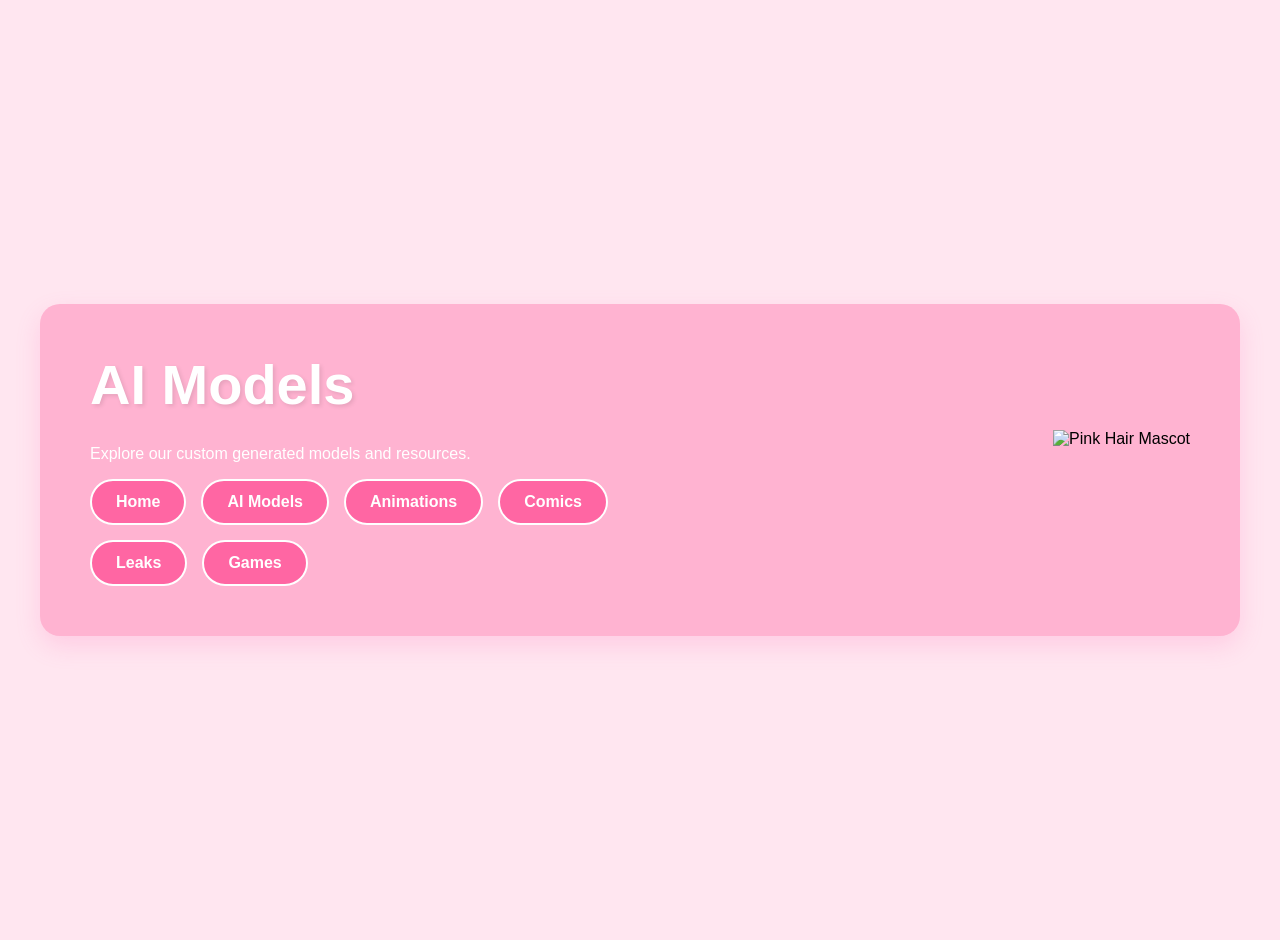
==== ai-models.html @ 6994f5f7 "Add files via upload" ====
<!DOCTYPE html>
<html lang="en">
<head>
    <meta charset="UTF-8">
    <title>AI Models - Triple-vé Studio</title>
    <link rel="stylesheet" href="style.css">
</head>
<body>
    <div class="main-container">
        <div class="banner-box">
            <div class="text-content">
                
                <h1><strong>AI Models</strong></h1>
                <p>Explore our custom generated models and resources.</p>
                
                <nav class="menu-buttons">
                    <a href="index.html" class="btn">Home</a>
                    <a href="ai-models.html" class="btn">AI Models</a>
                    <a href="animations.html" class="btn">Animations</a>
                    <a href="comics.html" class="btn">Comics</a>
                    <a href="leaks.html" class="btn">Leaks</a>
                    <a href="games.html" class="btn">Games</a>
                </nav>
            </div>
            
            <div class="character-img">
                <img src="sua_personagem_rosa.png" alt="Pink Hair Mascot">
            </div>
        </div>
    </div>
</body>
</html>
---- style.css ----
/* Configuração do fundo geral do site */
body, html {
    margin: 0;
    padding: 0;
    height: 100%;
    font-family: 'Segoe UI', Tahoma, Geneva, Verdana, sans-serif;
    background-color: #ffe6f0; /* Rosa Claro do fundo do site */
}

/* Centraliza o box na tela */
.main-container {
    display: flex;
    justify-content: center;
    align-items: center;
    height: 100vh;
    padding: 20px;
}

/* O Box principal (onde tudo acontece) */
.banner-box {
    background-color: #ffb3d1; /* Rosa um pouco mais escuro para destacar do fundo */
    border-radius: 20px;
    display: flex;
    flex-direction: row;
    align-items: center;
    justify-content: space-between;
    max-width: 1100px;
    width: 100%;
    padding: 50px;
    box-shadow: 0 10px 25px rgba(255, 105, 180, 0.2); /* Sombreado rosa */
}

/* Área do Texto e Botões */
.text-content {
    flex: 1;
    color: white;
}

/* Estilo do Título Principal */
.text-content h1 {
    font-size: 3.5rem;
    margin: 0 0 30px 0;
    font-weight: normal;
    line-height: 1.1;
    text-shadow: 2px 2px 4px rgba(0,0,0,0.1);
}

.text-content h1 strong {
    font-weight: 900;
}

/* Lista de Botões (As 6 Abas) */
.menu-buttons {
    display: flex;
    flex-wrap: wrap; /* Se não couber na mesma linha, ele joga pra baixo */
    gap: 15px; /* Espaço entre os botões */
}

/* Estilo de cada botão (aba) */
.btn {
    background-color: #ff66a3; /* Rosa vibrante dos botões */
    color: white;
    text-decoration: none;
    padding: 12px 24px;
    border-radius: 30px; /* Bordas bem redondas estilo cartoon */
    font-weight: bold;
    border: 2px solid white; /* Bordinha branca do botão */
    transition: background-color 0.3s, transform 0.2s;
}

/* Efeito ao passar o mouse no botão */
.btn:hover {
    background-color: #ff3385; /* Rosa mais forte no hover */
    transform: scale(1.05); /* Botão cresce um pouquinho */
}

/* Imagem da Mascote */
.character-img {
    flex: 1;
    display: flex;
    justify-content: flex-end;
}

.character-img img {
    max-width: 400px;
    height: auto;
    /* Faz a imagem "pular" um pouquinho pra fora do box, estilo jogos */
    margin-top: -40px; 
    margin-bottom: -40px;
}
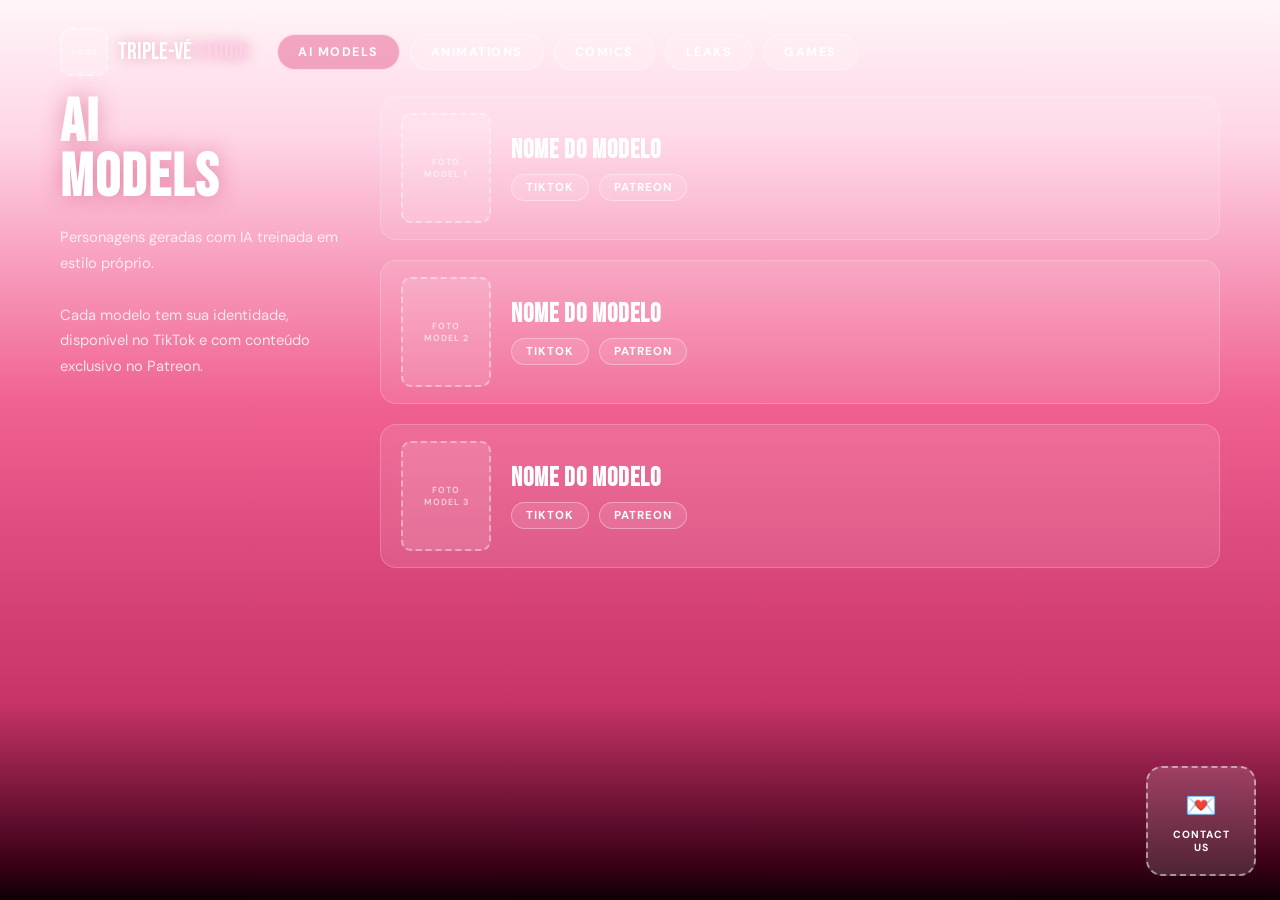
==== commit e9c8b855: "Add files via upload" ====
--- a/ai-models.html
+++ b/ai-models.html
@@ -1,32 +1,90 @@
-<!DOCTYPE html>
-<html lang="en">
-<head>
-    <meta charset="UTF-8">
-    <title>AI Models - Triple-vé Studio</title>
-    <link rel="stylesheet" href="style.css">
-</head>
-<body>
-    <div class="main-container">
-        <div class="banner-box">
-            <div class="text-content">
-                
-                <h1><strong>AI Models</strong></h1>
-                <p>Explore our custom generated models and resources.</p>
-                
-                <nav class="menu-buttons">
-                    <a href="index.html" class="btn">Home</a>
-                    <a href="ai-models.html" class="btn">AI Models</a>
-                    <a href="animations.html" class="btn">Animations</a>
-                    <a href="comics.html" class="btn">Comics</a>
-                    <a href="leaks.html" class="btn">Leaks</a>
-                    <a href="games.html" class="btn">Games</a>
-                </nav>
-            </div>
-            
-            <div class="character-img">
-                <img src="sua_personagem_rosa.png" alt="Pink Hair Mascot">
-            </div>
-        </div>
-    </div>
-</body>
-</html>+<!DOCTYPE html>
+<html lang="en">
+<head>
+    <meta charset="UTF-8">
+    <meta name="viewport" content="width=device-width, initial-scale=1.0">
+    <title>AI Models — Triple-vé Studio</title>
+    <link rel="stylesheet" href="style.css">
+</head>
+<body>
+
+<div class="page-wrapper">
+
+    <!-- Topbar -->
+    <header class="topbar">
+        <a href="index.html" class="topbar-logo">
+            <div class="topbar-logo-placeholder">LOGO</div>
+            <div class="topbar-title">Triple-vé <span>Studio</span></div>
+        </a>
+        <nav class="topbar-nav">
+            <a href="ai-models.html" class="btn active">AI Models</a>
+            <a href="animations.html" class="btn">Animations</a>
+            <a href="comics.html" class="btn">Comics</a>
+            <a href="leaks.html" class="btn">Leaks</a>
+            <a href="games.html" class="btn">Games</a>
+        </nav>
+    </header>
+
+    <!-- Corpo -->
+    <div class="page-body">
+
+        <!-- PNG decorativo canto esquerdo -->
+        <!-- <img src="deco_left_aimodels.png" class="page-deco-left" alt=""> -->
+
+        <!-- Esquerda: título + descrição -->
+        <div class="page-left">
+            <h1 class="page-section-title">AI<br>MODELS</h1>
+            <p class="page-desc">
+                Personagens geradas com IA treinada em estilo próprio.<br><br>
+                Cada modelo tem sua identidade, disponível no TikTok e com conteúdo exclusivo no Patreon.
+            </p>
+        </div>
+
+        <!-- Direita: cards dos modelos -->
+        <div class="page-right">
+            <div class="models-grid">
+
+                <div class="model-card">
+                    <div class="model-thumb">FOTO<br>MODEL 1</div>
+                    <div class="model-info">
+                        <h3>Nome do Modelo</h3>
+                        <div class="model-links">
+                            <a href="#" class="model-link">TikTok</a>
+                            <a href="#" class="model-link">Patreon</a>
+                        </div>
+                    </div>
+                </div>
+
+                <div class="model-card">
+                    <div class="model-thumb">FOTO<br>MODEL 2</div>
+                    <div class="model-info">
+                        <h3>Nome do Modelo</h3>
+                        <div class="model-links">
+                            <a href="#" class="model-link">TikTok</a>
+                            <a href="#" class="model-link">Patreon</a>
+                        </div>
+                    </div>
+                </div>
+
+                <div class="model-card">
+                    <div class="model-thumb">FOTO<br>MODEL 3</div>
+                    <div class="model-info">
+                        <h3>Nome do Modelo</h3>
+                        <div class="model-links">
+                            <a href="#" class="model-link">TikTok</a>
+                            <a href="#" class="model-link">Patreon</a>
+                        </div>
+                    </div>
+                </div>
+
+            </div>
+        </div>
+    </div>
+</div>
+
+<a href="contact.html" class="contact-fixed-placeholder">
+    <span class="icon">💌</span>CONTACT<br>US
+</a>
+
+</body>
+</html>
--- a/style.css
+++ b/style.css
@@ -1,90 +1,513 @@
-/* Configuração do fundo geral do site */
-body, html {
-    margin: 0;
-    padding: 0;
-    height: 100%;
-    font-family: 'Segoe UI', Tahoma, Geneva, Verdana, sans-serif;
-    background-color: #ffe6f0; /* Rosa Claro do fundo do site */
-}
-
-/* Centraliza o box na tela */
-.main-container {
-    display: flex;
-    justify-content: center;
-    align-items: center;
-    height: 100vh;
-    padding: 20px;
-}
-
-/* O Box principal (onde tudo acontece) */
-.banner-box {
-    background-color: #ffb3d1; /* Rosa um pouco mais escuro para destacar do fundo */
-    border-radius: 20px;
-    display: flex;
-    flex-direction: row;
-    align-items: center;
-    justify-content: space-between;
-    max-width: 1100px;
-    width: 100%;
-    padding: 50px;
-    box-shadow: 0 10px 25px rgba(255, 105, 180, 0.2); /* Sombreado rosa */
-}
-
-/* Área do Texto e Botões */
-.text-content {
-    flex: 1;
-    color: white;
-}
-
-/* Estilo do Título Principal */
-.text-content h1 {
-    font-size: 3.5rem;
-    margin: 0 0 30px 0;
-    font-weight: normal;
-    line-height: 1.1;
-    text-shadow: 2px 2px 4px rgba(0,0,0,0.1);
-}
-
-.text-content h1 strong {
-    font-weight: 900;
-}
-
-/* Lista de Botões (As 6 Abas) */
-.menu-buttons {
-    display: flex;
-    flex-wrap: wrap; /* Se não couber na mesma linha, ele joga pra baixo */
-    gap: 15px; /* Espaço entre os botões */
-}
-
-/* Estilo de cada botão (aba) */
-.btn {
-    background-color: #ff66a3; /* Rosa vibrante dos botões */
-    color: white;
-    text-decoration: none;
-    padding: 12px 24px;
-    border-radius: 30px; /* Bordas bem redondas estilo cartoon */
-    font-weight: bold;
-    border: 2px solid white; /* Bordinha branca do botão */
-    transition: background-color 0.3s, transform 0.2s;
-}
-
-/* Efeito ao passar o mouse no botão */
-.btn:hover {
-    background-color: #ff3385; /* Rosa mais forte no hover */
-    transform: scale(1.05); /* Botão cresce um pouquinho */
-}
-
-/* Imagem da Mascote */
-.character-img {
-    flex: 1;
-    display: flex;
-    justify-content: flex-end;
-}
-
-.character-img img {
-    max-width: 400px;
-    height: auto;
-    /* Faz a imagem "pular" um pouquinho pra fora do box, estilo jogos */
-    margin-top: -40px; 
-    margin-bottom: -40px;
-}+@import url('https://fonts.googleapis.com/css2?family=Bebas+Neue&family=DM+Sans:wght@400;700&display=swap');
+
+/* ── Reset ─────────────────────────────────────────── */
+*, *::before, *::after { box-sizing: border-box; margin: 0; padding: 0; }
+
+/* ── Gradiente global ───────────────────────────────
+   Branco leve no topo → rosa quente no meio → fiozinho preto no fim
+   Menos branco, rosa menos choque (virou #e8457a), preto fininho
+──────────────────────────────────────────────────── */
+body, html {
+    min-height: 100%;
+    font-family: 'DM Sans', sans-serif;
+    background: linear-gradient(
+        to bottom,
+        #fff5f8 0%,
+        #ffd6e7 15%,
+        #f06090 45%,
+        #c8336a 78%,
+        #3a0018 96%,
+        #0d0005 100%
+    );
+    background-attachment: fixed;
+}
+
+/* ── Botão Contact fixo (todas as páginas) ──────────
+   Troca contact_girls.png pelo seu PNG quando estiver pronto
+──────────────────────────────────────────────────── */
+.contact-fixed {
+    position: fixed;
+    bottom: 24px;
+    right: 24px;
+    z-index: 999;
+    width: 120px;
+    cursor: pointer;
+    transition: transform 0.3s ease, filter 0.3s ease;
+    filter: drop-shadow(0 4px 16px rgba(200,40,100,0.4));
+}
+.contact-fixed:hover {
+    transform: translateY(-6px) scale(1.05);
+    filter: drop-shadow(0 8px 24px rgba(200,40,100,0.65));
+}
+/* Placeholder visual enquanto não tem o PNG das meninas */
+.contact-fixed-placeholder {
+    position: fixed;
+    bottom: 24px;
+    right: 24px;
+    z-index: 999;
+    width: 110px;
+    height: 110px;
+    background: rgba(255,255,255,0.15);
+    border: 2px dashed rgba(255,255,255,0.5);
+    border-radius: 16px;
+    display: flex;
+    flex-direction: column;
+    align-items: center;
+    justify-content: center;
+    color: white;
+    font-size: 0.65rem;
+    font-weight: 700;
+    letter-spacing: 1px;
+    text-transform: uppercase;
+    text-align: center;
+    text-decoration: none;
+    cursor: pointer;
+    transition: background 0.25s, transform 0.2s;
+    gap: 6px;
+}
+.contact-fixed-placeholder span.icon { font-size: 1.6rem; }
+.contact-fixed-placeholder:hover {
+    background: rgba(255,80,140,0.35);
+    transform: translateY(-4px);
+}
+
+/* ════════════════════════════════════════════════════
+   HOME PAGE
+════════════════════════════════════════════════════ */
+.home-wrapper {
+    min-height: 100vh;
+    display: flex;
+    flex-direction: column;
+    padding: 48px 60px 80px;
+    position: relative;
+    overflow: hidden;
+}
+
+/* Plaquinha + título + nav — lado esquerdo/topo */
+.home-header {
+    display: flex;
+    flex-direction: column;
+    align-items: flex-start;
+    gap: 20px;
+    max-width: 520px;
+    z-index: 2;
+}
+
+/* Plaquinha clicável (Home button) */
+.plaque-home {
+    display: flex;
+    align-items: center;
+    gap: 14px;
+    text-decoration: none;
+    transition: transform 0.25s;
+}
+.plaque-home:hover { transform: translateY(-3px); }
+
+/* Placeholder da plaquinha até ter o PNG definitivo */
+.plaque-placeholder {
+    width: 64px;
+    height: 64px;
+    background: rgba(255,255,255,0.2);
+    border: 2px dashed rgba(255,255,255,0.55);
+    border-radius: 12px;
+    display: flex;
+    align-items: center;
+    justify-content: center;
+    font-size: 0.55rem;
+    color: rgba(255,255,255,0.7);
+    font-weight: 700;
+    letter-spacing: 1px;
+    text-transform: uppercase;
+    text-align: center;
+    flex-shrink: 0;
+}
+
+.home-title {
+    font-family: 'Bebas Neue', sans-serif;
+    font-size: 4rem;
+    line-height: 0.88;
+    color: #fff;
+    text-shadow: 0 2px 18px rgba(0,0,0,0.2);
+}
+.home-title strong {
+    display: block;
+    font-size: 5.5rem;
+    color: #ffe0ef;
+    text-shadow: 0 0 28px rgba(255,120,180,0.55);
+    font-weight: 400;
+}
+
+/* Nav bar */
+.home-nav {
+    display: flex;
+    flex-wrap: nowrap;
+    gap: 10px;
+    margin-top: 4px;
+}
+.btn {
+    background: rgba(255,255,255,0.14);
+    color: white;
+    text-decoration: none;
+    padding: 9px 20px;
+    border-radius: 30px;
+    font-weight: 700;
+    font-size: 0.78rem;
+    letter-spacing: 1.5px;
+    text-transform: uppercase;
+    border: 1.5px solid rgba(255,255,255,0.38);
+    transition: background 0.22s, transform 0.18s, border-color 0.22s;
+    white-space: nowrap;
+}
+.btn:hover {
+    background: rgba(220,50,110,0.5);
+    border-color: rgba(255,200,230,0.65);
+    transform: translateY(-3px);
+}
+.btn.active {
+    background: rgba(220,50,110,0.38);
+    border-color: rgba(255,255,255,0.6);
+}
+
+/* Lore / texto da home */
+.home-lore {
+    margin-top: 40px;
+    max-width: 460px;
+    z-index: 2;
+}
+.home-lore h2 {
+    font-family: 'Bebas Neue', sans-serif;
+    font-size: 3.2rem;
+    color: #fff;
+    letter-spacing: 3px;
+    margin-bottom: 14px;
+    text-shadow: 0 0 20px rgba(200,50,100,0.5);
+}
+.home-lore p {
+    color: rgba(255,255,255,0.82);
+    font-size: 0.95rem;
+    line-height: 1.7;
+}
+
+/* Personagem lado direito — vaza por baixo do card */
+.home-character {
+    position: absolute;
+    right: 0;
+    top: 0;
+    height: 100%;
+    width: 48%;
+    display: flex;
+    align-items: flex-end;
+    justify-content: flex-end;
+    pointer-events: none;
+    z-index: 1;
+}
+.home-character img {
+    width: 100%;
+    max-width: 560px;
+    height: auto;
+    object-fit: contain;
+    object-position: bottom right;
+    filter: drop-shadow(0 16px 40px rgba(200,40,100,0.3));
+    /* A imagem fica metade atrás do card — o card tem z-index: 2 */
+}
+
+/* Card de lore com blur suave (mais fraco que antes) */
+.home-lore-card {
+    background: rgba(255,255,255,0.1);
+    backdrop-filter: blur(6px);
+    -webkit-backdrop-filter: blur(6px);
+    border: 1px solid rgba(255,255,255,0.2);
+    border-radius: 20px;
+    padding: 32px 36px;
+    margin-top: 40px;
+    max-width: 480px;
+    z-index: 2;
+    position: relative;
+}
+
+/* PNG decorativo canto esquerdo (home e páginas internas) */
+.deco-left {
+    position: fixed;
+    left: 0;
+    top: 50%;
+    transform: translateY(-50%);
+    width: 120px;
+    pointer-events: none;
+    z-index: 0;
+    opacity: 0.85;
+}
+
+/* ════════════════════════════════════════════════════
+   PÁGINAS INTERNAS (layout compartilhado)
+════════════════════════════════════════════════════ */
+.page-wrapper {
+    min-height: 100vh;
+    display: flex;
+    flex-direction: column;
+    padding: 0 0 100px 0;
+}
+
+/* Topbar: logo + nav */
+.topbar {
+    display: flex;
+    align-items: center;
+    gap: 28px;
+    padding: 28px 60px 20px;
+    z-index: 10;
+    position: relative;
+}
+.topbar-logo {
+    display: flex;
+    align-items: center;
+    gap: 10px;
+    text-decoration: none;
+    transition: transform 0.22s;
+    flex-shrink: 0;
+}
+.topbar-logo:hover { transform: translateY(-2px); }
+.topbar-logo-placeholder {
+    width: 48px;
+    height: 48px;
+    background: rgba(255,255,255,0.18);
+    border: 2px dashed rgba(255,255,255,0.5);
+    border-radius: 10px;
+    display: flex;
+    align-items: center;
+    justify-content: center;
+    font-size: 0.5rem;
+    color: rgba(255,255,255,0.7);
+    font-weight: 700;
+    letter-spacing: 1px;
+    text-transform: uppercase;
+    text-align: center;
+}
+.topbar-title {
+    font-family: 'Bebas Neue', sans-serif;
+    font-size: 1.5rem;
+    color: #fff;
+    line-height: 1;
+    text-shadow: 0 0 14px rgba(200,50,100,0.4);
+}
+.topbar-title span { color: #ffd0e8; }
+.topbar-nav {
+    display: flex;
+    gap: 10px;
+    flex-wrap: nowrap;
+}
+
+/* Layout principal das páginas internas */
+.page-body {
+    display: flex;
+    flex: 1;
+    gap: 0;
+    padding: 0 60px;
+    position: relative;
+}
+
+/* Coluna esquerda: título + descrição */
+.page-left {
+    width: 320px;
+    flex-shrink: 0;
+    padding-right: 40px;
+    z-index: 2;
+}
+.page-section-title {
+    font-family: 'Bebas Neue', sans-serif;
+    font-size: 3.8rem;
+    color: #fff;
+    letter-spacing: 2px;
+    line-height: 0.9;
+    margin-bottom: 20px;
+    text-shadow: 0 0 22px rgba(200,50,100,0.45);
+}
+.page-desc {
+    color: rgba(255,255,255,0.8);
+    font-size: 0.92rem;
+    line-height: 1.75;
+}
+
+/* Coluna direita: conteúdo específico */
+.page-right {
+    flex: 1;
+    z-index: 2;
+}
+
+/* PNG decorativo canto esquerdo nas páginas internas */
+.page-deco-left {
+    position: absolute;
+    left: -20px;
+    top: 50%;
+    transform: translateY(-50%);
+    width: 110px;
+    pointer-events: none;
+    opacity: 0.8;
+}
+
+/* ── AI MODELS: cards ───────────────────────────── */
+.models-grid {
+    display: flex;
+    flex-direction: column;
+    gap: 20px;
+}
+.model-card {
+    display: flex;
+    align-items: center;
+    gap: 20px;
+    background: rgba(255,255,255,0.1);
+    backdrop-filter: blur(5px);
+    border: 1px solid rgba(255,255,255,0.2);
+    border-radius: 16px;
+    padding: 16px 20px;
+}
+.model-thumb {
+    width: 90px;
+    height: 110px;
+    background: rgba(255,255,255,0.12);
+    border: 2px dashed rgba(255,255,255,0.4);
+    border-radius: 10px;
+    display: flex;
+    align-items: center;
+    justify-content: center;
+    font-size: 0.55rem;
+    color: rgba(255,255,255,0.6);
+    font-weight: 700;
+    text-transform: uppercase;
+    letter-spacing: 1px;
+    text-align: center;
+    flex-shrink: 0;
+}
+.model-info h3 {
+    font-family: 'Bebas Neue', sans-serif;
+    font-size: 1.6rem;
+    color: #fff;
+    letter-spacing: 1px;
+    margin-bottom: 8px;
+}
+.model-links { display: flex; gap: 10px; flex-wrap: wrap; }
+.model-link {
+    font-size: 0.72rem;
+    font-weight: 700;
+    letter-spacing: 1px;
+    text-transform: uppercase;
+    color: #fff;
+    text-decoration: none;
+    padding: 5px 14px;
+    border-radius: 20px;
+    border: 1.5px solid rgba(255,255,255,0.35);
+    background: rgba(255,255,255,0.1);
+    transition: background 0.2s, transform 0.15s;
+}
+.model-link:hover {
+    background: rgba(220,50,110,0.45);
+    transform: translateY(-2px);
+}
+
+/* ── ANIMATIONS: embed area ─────────────────────── */
+.anim-showcase {
+    display: grid;
+    grid-template-columns: 1fr 1fr;
+    gap: 16px;
+}
+.anim-slot {
+    background: rgba(255,255,255,0.1);
+    border: 2px dashed rgba(255,255,255,0.35);
+    border-radius: 14px;
+    aspect-ratio: 16/9;
+    display: flex;
+    align-items: center;
+    justify-content: center;
+    color: rgba(255,255,255,0.55);
+    font-size: 0.7rem;
+    font-weight: 700;
+    text-transform: uppercase;
+    letter-spacing: 1px;
+    text-align: center;
+}
+
+/* ── COMICS: grid de painéis ─────────────────────── */
+.comics-grid {
+    display: grid;
+    grid-template-columns: repeat(3, 1fr);
+    gap: 12px;
+}
+.comic-panel {
+    background: rgba(255,255,255,0.1);
+    border: 2px dashed rgba(255,255,255,0.3);
+    border-radius: 10px;
+    aspect-ratio: 3/4;
+    display: flex;
+    align-items: center;
+    justify-content: center;
+    color: rgba(255,255,255,0.5);
+    font-size: 0.65rem;
+    font-weight: 700;
+    text-transform: uppercase;
+    letter-spacing: 1px;
+}
+
+/* ── SNEAK PEEKS: moldura especial ──────────────── */
+.sneak-frame {
+    background: rgba(255,255,255,0.08);
+    border: 2px solid rgba(255,200,230,0.35);
+    border-radius: 20px;
+    padding: 24px;
+    box-shadow: 0 0 40px rgba(220,50,110,0.2), inset 0 0 30px rgba(255,255,255,0.04);
+}
+.sneak-grid {
+    display: grid;
+    grid-template-columns: 1fr 1fr;
+    gap: 14px;
+}
+.sneak-slot {
+    background: rgba(255,255,255,0.1);
+    border: 2px dashed rgba(255,200,230,0.4);
+    border-radius: 12px;
+    aspect-ratio: 16/10;
+    display: flex;
+    align-items: center;
+    justify-content: center;
+    color: rgba(255,220,235,0.6);
+    font-size: 0.65rem;
+    font-weight: 700;
+    text-transform: uppercase;
+    letter-spacing: 1px;
+}
+
+/* ── GAMES: embedded widget ─────────────────────── */
+.games-embed-area {
+    display: flex;
+    flex-direction: column;
+    gap: 16px;
+}
+.games-embed-slot {
+    background: rgba(255,255,255,0.08);
+    border: 2px dashed rgba(255,255,255,0.3);
+    border-radius: 16px;
+    height: 200px;
+    display: flex;
+    align-items: center;
+    justify-content: center;
+    color: rgba(255,255,255,0.5);
+    font-size: 0.72rem;
+    font-weight: 700;
+    text-transform: uppercase;
+    letter-spacing: 1px;
+    text-align: center;
+}
+.games-embed-slot iframe {
+    width: 100%;
+    height: 100%;
+    border: none;
+    border-radius: 14px;
+}
+
+/* ── Responsivo básico ──────────────────────────── */
+@media (max-width: 860px) {
+    .home-wrapper, .page-body { padding-left: 24px; padding-right: 24px; }
+    .topbar { padding: 20px 24px 14px; }
+    .page-left { width: 100%; padding-right: 0; margin-bottom: 28px; }
+    .page-body { flex-direction: column; }
+    .home-character { position: static; width: 100%; height: auto; margin-top: 24px; }
+    .comics-grid { grid-template-columns: repeat(2, 1fr); }
+    .anim-showcase { grid-template-columns: 1fr; }
+}
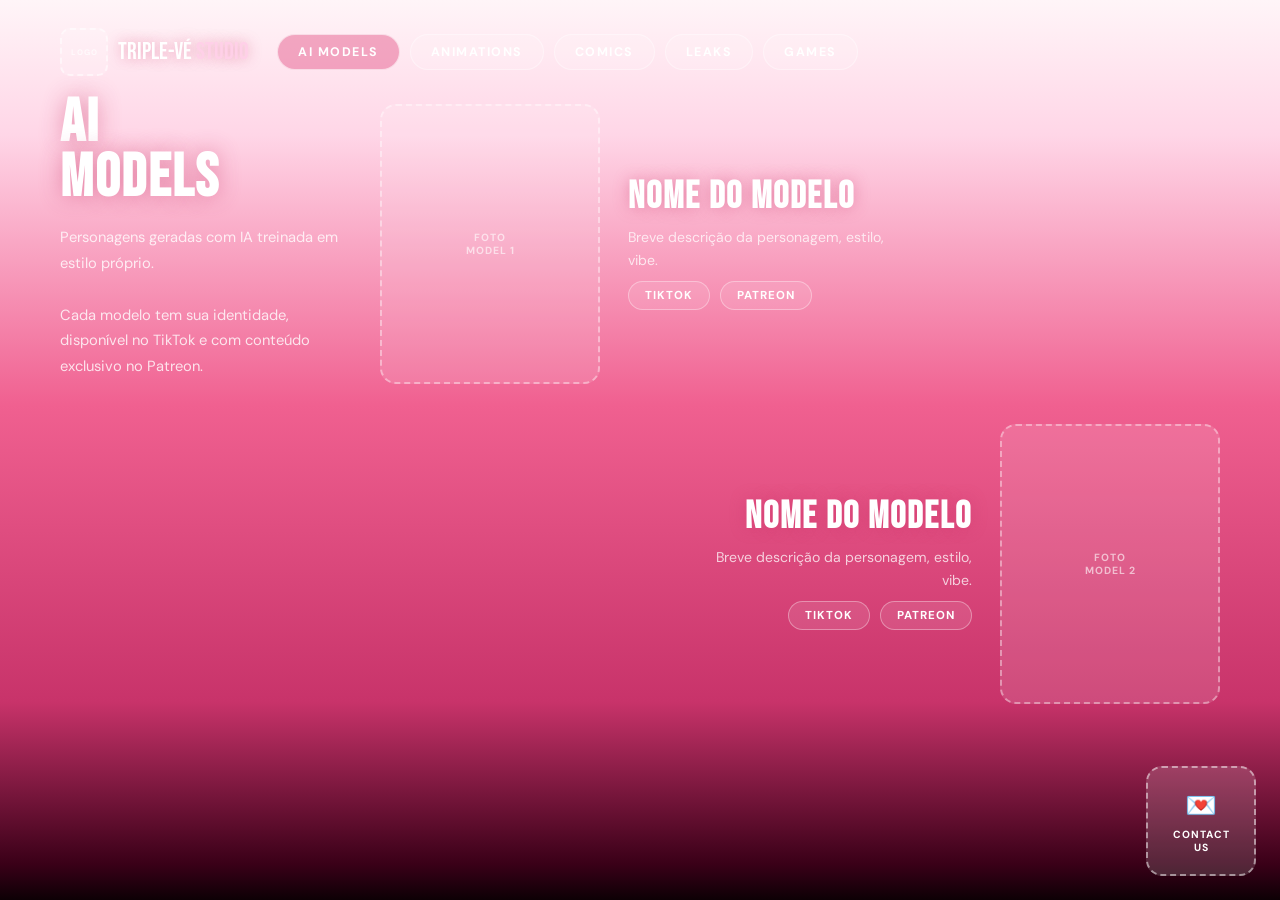
==== commit 70e6d66e: "Add files via upload" ====
--- a/ai-models.html
+++ b/ai-models.html
@@ -10,7 +10,6 @@
 
 <div class="page-wrapper">
 
-    <!-- Topbar -->
     <header class="topbar">
         <a href="index.html" class="topbar-logo">
             <div class="topbar-logo-placeholder">LOGO</div>
@@ -25,13 +24,8 @@
         </nav>
     </header>
 
-    <!-- Corpo -->
     <div class="page-body">
 
-        <!-- PNG decorativo canto esquerdo -->
-        <!-- <img src="deco_left_aimodels.png" class="page-deco-left" alt=""> -->
-
-        <!-- Esquerda: título + descrição -->
         <div class="page-left">
             <h1 class="page-section-title">AI<br>MODELS</h1>
             <p class="page-desc">
@@ -40,14 +34,15 @@
             </p>
         </div>
 
-        <!-- Direita: cards dos modelos -->
         <div class="page-right">
-            <div class="models-grid">
+            <div class="models-diagonal">
 
-                <div class="model-card">
-                    <div class="model-thumb">FOTO<br>MODEL 1</div>
-                    <div class="model-info">
-                        <h3>Nome do Modelo</h3>
+                <!-- Modelo 1: foto esquerda, info direita -->
+                <div class="model-duo model-duo--left">
+                    <div class="model-big-thumb">FOTO<br>MODEL 1</div>
+                    <div class="model-duo-info">
+                        <h3 class="model-duo-name">Nome do Modelo</h3>
+                        <p class="model-duo-desc">Breve descrição da personagem, estilo, vibe.</p>
                         <div class="model-links">
                             <a href="#" class="model-link">TikTok</a>
                             <a href="#" class="model-link">Patreon</a>
@@ -55,26 +50,17 @@
                     </div>
                 </div>
 
-                <div class="model-card">
-                    <div class="model-thumb">FOTO<br>MODEL 2</div>
-                    <div class="model-info">
-                        <h3>Nome do Modelo</h3>
+                <!-- Modelo 2: info esquerda, foto direita -->
+                <div class="model-duo model-duo--right">
+                    <div class="model-duo-info" style="text-align:right; align-items:flex-end;">
+                        <h3 class="model-duo-name">Nome do Modelo</h3>
+                        <p class="model-duo-desc">Breve descrição da personagem, estilo, vibe.</p>
                         <div class="model-links">
                             <a href="#" class="model-link">TikTok</a>
                             <a href="#" class="model-link">Patreon</a>
                         </div>
                     </div>
-                </div>
-
-                <div class="model-card">
-                    <div class="model-thumb">FOTO<br>MODEL 3</div>
-                    <div class="model-info">
-                        <h3>Nome do Modelo</h3>
-                        <div class="model-links">
-                            <a href="#" class="model-link">TikTok</a>
-                            <a href="#" class="model-link">Patreon</a>
-                        </div>
-                    </div>
+                    <div class="model-big-thumb">FOTO<br>MODEL 2</div>
                 </div>
 
             </div>
--- a/style.css
+++ b/style.css
@@ -343,46 +343,81 @@
     opacity: 0.8;
 }
 
-/* ── AI MODELS: cards ───────────────────────────── */
-.models-grid {
-    display: flex;
-    flex-direction: column;
-    gap: 20px;
-}
-.model-card {
-    display: flex;
-    align-items: center;
-    gap: 20px;
-    background: rgba(255,255,255,0.1);
-    backdrop-filter: blur(5px);
-    border: 1px solid rgba(255,255,255,0.2);
-    border-radius: 16px;
-    padding: 16px 20px;
-}
-.model-thumb {
-    width: 90px;
-    height: 110px;
+/* ── AI MODELS: layout diagonal ─────────────────── */
+.models-diagonal {
+    display: flex;
+    flex-direction: column;
+    gap: 40px;
+    padding-top: 8px;
+}
+
+/* Par foto+info — base */
+.model-duo {
+    display: flex;
+    align-items: center;
+    gap: 28px;
+}
+
+/* Foto grande */
+.model-big-thumb {
+    flex-shrink: 0;
+    width: 220px;
+    height: 280px;
     background: rgba(255,255,255,0.12);
     border: 2px dashed rgba(255,255,255,0.4);
-    border-radius: 10px;
-    display: flex;
-    align-items: center;
-    justify-content: center;
-    font-size: 0.55rem;
+    border-radius: 16px;
+    display: flex;
+    align-items: center;
+    justify-content: center;
+    font-size: 0.65rem;
     color: rgba(255,255,255,0.6);
     font-weight: 700;
     text-transform: uppercase;
     letter-spacing: 1px;
     text-align: center;
-    flex-shrink: 0;
-}
-.model-info h3 {
+    overflow: hidden; /* para quando for img real */
+}
+/* Quando for <img> real dentro do thumb */
+.model-big-thumb img {
+    width: 100%;
+    height: 100%;
+    object-fit: cover;
+    border-radius: 14px;
+}
+
+/* Info lateral */
+.model-duo-info {
+    display: flex;
+    flex-direction: column;
+    gap: 10px;
+}
+.model-duo-name {
     font-family: 'Bebas Neue', sans-serif;
-    font-size: 1.6rem;
+    font-size: 2.4rem;
     color: #fff;
-    letter-spacing: 1px;
-    margin-bottom: 8px;
-}
+    letter-spacing: 2px;
+    line-height: 1;
+    text-shadow: 0 0 16px rgba(200,50,100,0.4);
+}
+.model-duo-desc {
+    color: rgba(255,255,255,0.75);
+    font-size: 0.88rem;
+    line-height: 1.6;
+    max-width: 260px;
+}
+
+/* Modelo 1: foto esquerda — desloca pra esquerda */
+.model-duo--left {
+    align-self: flex-start;
+    margin-left: 0;
+}
+
+/* Modelo 2: foto direita — empurra pra direita */
+.model-duo--right {
+    align-self: flex-end;
+    margin-right: 0;
+}
+
 .model-links { display: flex; gap: 10px; flex-wrap: wrap; }
 .model-link {
     font-size: 0.72rem;
@@ -391,7 +426,7 @@
     text-transform: uppercase;
     color: #fff;
     text-decoration: none;
-    padding: 5px 14px;
+    padding: 6px 16px;
     border-radius: 20px;
     border: 1.5px solid rgba(255,255,255,0.35);
     background: rgba(255,255,255,0.1);
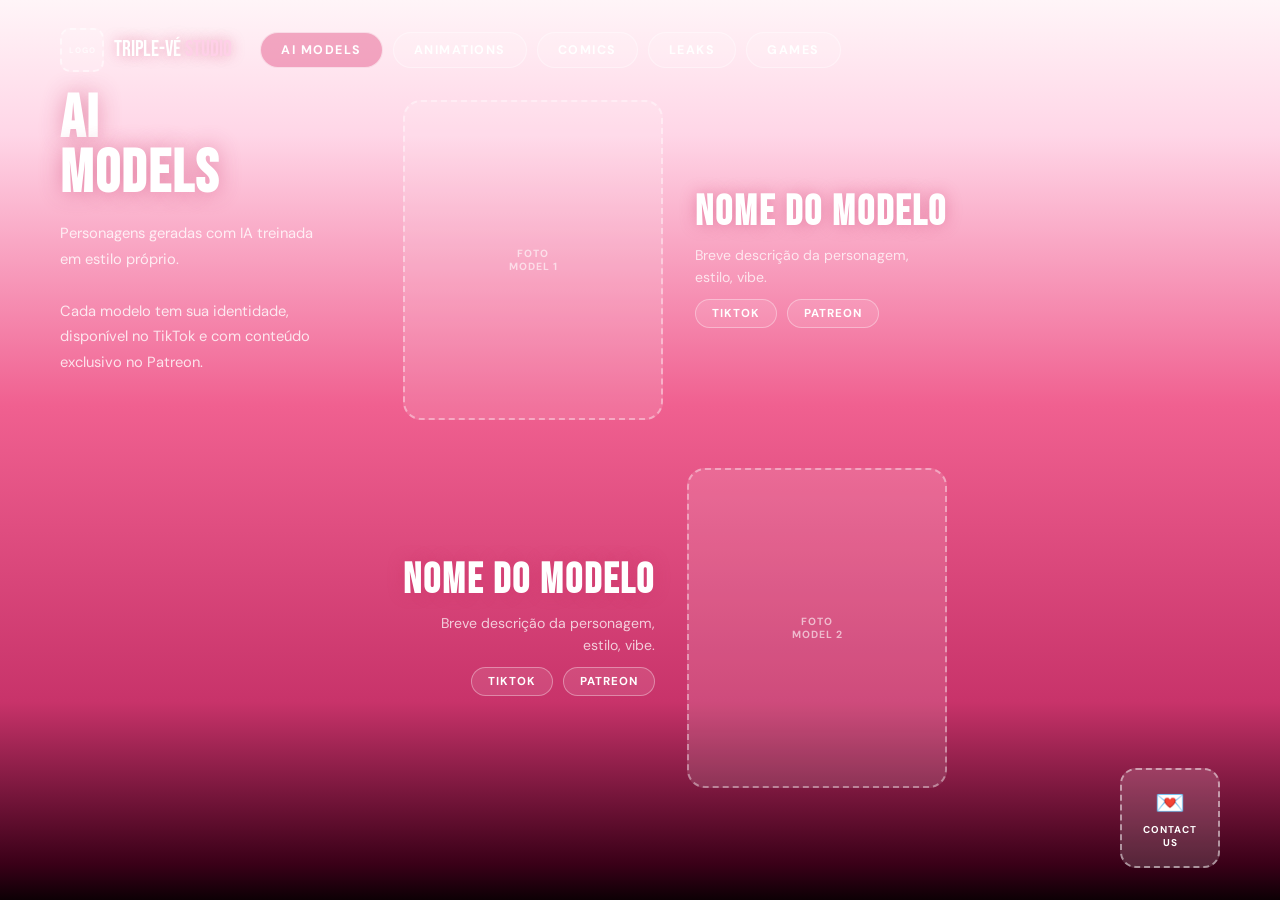
==== commit 53eb50b8: "Add files via upload" ====
--- a/ai-models.html
+++ b/ai-models.html
@@ -52,10 +52,10 @@
 
                 <!-- Modelo 2: info esquerda, foto direita -->
                 <div class="model-duo model-duo--right">
-                    <div class="model-duo-info" style="text-align:right; align-items:flex-end;">
+                    <div class="model-duo-info" style="text-align:right;align-items:flex-end;">
                         <h3 class="model-duo-name">Nome do Modelo</h3>
                         <p class="model-duo-desc">Breve descrição da personagem, estilo, vibe.</p>
-                        <div class="model-links">
+                        <div class="model-links" style="justify-content:flex-end;">
                             <a href="#" class="model-link">TikTok</a>
                             <a href="#" class="model-link">Patreon</a>
                         </div>
--- a/style.css
+++ b/style.css
@@ -3,10 +3,7 @@
 /* ── Reset ─────────────────────────────────────────── */
 *, *::before, *::after { box-sizing: border-box; margin: 0; padding: 0; }
 
-/* ── Gradiente global ───────────────────────────────
-   Branco leve no topo → rosa quente no meio → fiozinho preto no fim
-   Menos branco, rosa menos choque (virou #e8457a), preto fininho
-──────────────────────────────────────────────────── */
+/* ── Gradiente global ───────────────────────────────── */
 body, html {
     min-height: 100%;
     font-family: 'DM Sans', sans-serif;
@@ -22,31 +19,14 @@
     background-attachment: fixed;
 }
 
-/* ── Botão Contact fixo (todas as páginas) ──────────
-   Troca contact_girls.png pelo seu PNG quando estiver pronto
-──────────────────────────────────────────────────── */
-.contact-fixed {
-    position: fixed;
-    bottom: 24px;
-    right: 24px;
-    z-index: 999;
-    width: 120px;
-    cursor: pointer;
-    transition: transform 0.3s ease, filter 0.3s ease;
-    filter: drop-shadow(0 4px 16px rgba(200,40,100,0.4));
-}
-.contact-fixed:hover {
-    transform: translateY(-6px) scale(1.05);
-    filter: drop-shadow(0 8px 24px rgba(200,40,100,0.65));
-}
-/* Placeholder visual enquanto não tem o PNG das meninas */
+/* ── Contact fixo — menos colado no canto ───────────── */
 .contact-fixed-placeholder {
     position: fixed;
-    bottom: 24px;
-    right: 24px;
+    bottom: 32px;
+    right: 60px;      /* menos extremo que 24px */
     z-index: 999;
-    width: 110px;
-    height: 110px;
+    width: 100px;
+    height: 100px;
     background: rgba(255,255,255,0.15);
     border: 2px dashed rgba(255,255,255,0.5);
     border-radius: 16px;
@@ -55,45 +35,58 @@
     align-items: center;
     justify-content: center;
     color: white;
-    font-size: 0.65rem;
+    font-size: 0.62rem;
     font-weight: 700;
     letter-spacing: 1px;
     text-transform: uppercase;
     text-align: center;
     text-decoration: none;
-    cursor: pointer;
+    gap: 5px;
     transition: background 0.25s, transform 0.2s;
-    gap: 6px;
-}
-.contact-fixed-placeholder span.icon { font-size: 1.6rem; }
+}
+.contact-fixed-placeholder span.icon { font-size: 1.5rem; }
 .contact-fixed-placeholder:hover {
     background: rgba(255,80,140,0.35);
     transform: translateY(-4px);
 }
 
 /* ════════════════════════════════════════════════════
-   HOME PAGE
+   HOME PAGE — card central, personagem à direita
 ════════════════════════════════════════════════════ */
 .home-wrapper {
     min-height: 100vh;
     display: flex;
+    align-items: center;
+    justify-content: center;
+    padding: 48px 40px;
+}
+
+/* Card principal — glassmorphism */
+.home-card {
+    position: relative;
+    display: flex;
+    align-items: center;
+    max-width: 900px;
+    width: 100%;
+    background: rgba(255,255,255,0.11);
+    backdrop-filter: blur(6px);
+    -webkit-backdrop-filter: blur(6px);
+    border: 1px solid rgba(255,255,255,0.22);
+    border-radius: 28px;
+    padding: 52px 280px 52px 52px; /* espaço à direita para a personagem */
+    overflow: visible;
+}
+
+/* Conteúdo esquerdo */
+.home-card-left {
+    display: flex;
     flex-direction: column;
-    padding: 48px 60px 80px;
-    position: relative;
-    overflow: hidden;
-}
-
-/* Plaquinha + título + nav — lado esquerdo/topo */
-.home-header {
-    display: flex;
-    flex-direction: column;
-    align-items: flex-start;
-    gap: 20px;
-    max-width: 520px;
+    gap: 24px;
     z-index: 2;
-}
-
-/* Plaquinha clicável (Home button) */
+    flex: 1;
+}
+
+/* Plaquinha + título */
 .plaque-home {
     display: flex;
     align-items: center;
@@ -102,18 +95,16 @@
     transition: transform 0.25s;
 }
 .plaque-home:hover { transform: translateY(-3px); }
-
-/* Placeholder da plaquinha até ter o PNG definitivo */
 .plaque-placeholder {
-    width: 64px;
-    height: 64px;
+    width: 58px;
+    height: 58px;
     background: rgba(255,255,255,0.2);
     border: 2px dashed rgba(255,255,255,0.55);
     border-radius: 12px;
     display: flex;
     align-items: center;
     justify-content: center;
-    font-size: 0.55rem;
+    font-size: 0.5rem;
     color: rgba(255,255,255,0.7);
     font-weight: 700;
     letter-spacing: 1px;
@@ -121,29 +112,99 @@
     text-align: center;
     flex-shrink: 0;
 }
-
 .home-title {
     font-family: 'Bebas Neue', sans-serif;
-    font-size: 4rem;
+    font-size: 3.6rem;
     line-height: 0.88;
     color: #fff;
     text-shadow: 0 2px 18px rgba(0,0,0,0.2);
 }
 .home-title strong {
     display: block;
-    font-size: 5.5rem;
+    font-size: 5rem;
     color: #ffe0ef;
     text-shadow: 0 0 28px rgba(255,120,180,0.55);
     font-weight: 400;
 }
 
-/* Nav bar */
+/* Nav */
 .home-nav {
     display: flex;
     flex-wrap: nowrap;
     gap: 10px;
-    margin-top: 4px;
-}
+}
+
+/* Personagem: metade dentro, metade fora do card, lado direito */
+.home-card-character {
+    position: absolute;
+    right: -60px;       /* vaza para fora do card */
+    top: 50%;
+    transform: translateY(-50%);
+    width: 320px;
+    z-index: 3;
+    pointer-events: none;
+    filter: drop-shadow(0 16px 40px rgba(200,40,100,0.35));
+}
+.home-card-character img {
+    width: 100%;
+    height: auto;
+    display: block;
+}
+
+/* ════════════════════════════════════════════════════
+   PÁGINAS INTERNAS
+════════════════════════════════════════════════════ */
+.page-wrapper {
+    min-height: 100vh;
+    display: flex;
+    flex-direction: column;
+    padding-bottom: 100px;
+}
+
+/* Topbar */
+.topbar {
+    display: flex;
+    align-items: center;
+    gap: 28px;
+    padding: 28px 60px 20px;
+    z-index: 10;
+}
+.topbar-logo {
+    display: flex;
+    align-items: center;
+    gap: 10px;
+    text-decoration: none;
+    transition: transform 0.22s;
+    flex-shrink: 0;
+}
+.topbar-logo:hover { transform: translateY(-2px); }
+.topbar-logo-placeholder {
+    width: 44px;
+    height: 44px;
+    background: rgba(255,255,255,0.18);
+    border: 2px dashed rgba(255,255,255,0.5);
+    border-radius: 10px;
+    display: flex;
+    align-items: center;
+    justify-content: center;
+    font-size: 0.5rem;
+    color: rgba(255,255,255,0.7);
+    font-weight: 700;
+    letter-spacing: 1px;
+    text-transform: uppercase;
+    text-align: center;
+}
+.topbar-title {
+    font-family: 'Bebas Neue', sans-serif;
+    font-size: 1.4rem;
+    color: #fff;
+    line-height: 1;
+    text-shadow: 0 0 14px rgba(200,50,100,0.4);
+}
+.topbar-title span { color: #ffd0e8; }
+.topbar-nav { display: flex; gap: 10px; flex-wrap: nowrap; }
+
+/* Botões */
 .btn {
     background: rgba(255,255,255,0.14);
     color: white;
@@ -168,134 +229,7 @@
     border-color: rgba(255,255,255,0.6);
 }
 
-/* Lore / texto da home */
-.home-lore {
-    margin-top: 40px;
-    max-width: 460px;
-    z-index: 2;
-}
-.home-lore h2 {
-    font-family: 'Bebas Neue', sans-serif;
-    font-size: 3.2rem;
-    color: #fff;
-    letter-spacing: 3px;
-    margin-bottom: 14px;
-    text-shadow: 0 0 20px rgba(200,50,100,0.5);
-}
-.home-lore p {
-    color: rgba(255,255,255,0.82);
-    font-size: 0.95rem;
-    line-height: 1.7;
-}
-
-/* Personagem lado direito — vaza por baixo do card */
-.home-character {
-    position: absolute;
-    right: 0;
-    top: 0;
-    height: 100%;
-    width: 48%;
-    display: flex;
-    align-items: flex-end;
-    justify-content: flex-end;
-    pointer-events: none;
-    z-index: 1;
-}
-.home-character img {
-    width: 100%;
-    max-width: 560px;
-    height: auto;
-    object-fit: contain;
-    object-position: bottom right;
-    filter: drop-shadow(0 16px 40px rgba(200,40,100,0.3));
-    /* A imagem fica metade atrás do card — o card tem z-index: 2 */
-}
-
-/* Card de lore com blur suave (mais fraco que antes) */
-.home-lore-card {
-    background: rgba(255,255,255,0.1);
-    backdrop-filter: blur(6px);
-    -webkit-backdrop-filter: blur(6px);
-    border: 1px solid rgba(255,255,255,0.2);
-    border-radius: 20px;
-    padding: 32px 36px;
-    margin-top: 40px;
-    max-width: 480px;
-    z-index: 2;
-    position: relative;
-}
-
-/* PNG decorativo canto esquerdo (home e páginas internas) */
-.deco-left {
-    position: fixed;
-    left: 0;
-    top: 50%;
-    transform: translateY(-50%);
-    width: 120px;
-    pointer-events: none;
-    z-index: 0;
-    opacity: 0.85;
-}
-
-/* ════════════════════════════════════════════════════
-   PÁGINAS INTERNAS (layout compartilhado)
-════════════════════════════════════════════════════ */
-.page-wrapper {
-    min-height: 100vh;
-    display: flex;
-    flex-direction: column;
-    padding: 0 0 100px 0;
-}
-
-/* Topbar: logo + nav */
-.topbar {
-    display: flex;
-    align-items: center;
-    gap: 28px;
-    padding: 28px 60px 20px;
-    z-index: 10;
-    position: relative;
-}
-.topbar-logo {
-    display: flex;
-    align-items: center;
-    gap: 10px;
-    text-decoration: none;
-    transition: transform 0.22s;
-    flex-shrink: 0;
-}
-.topbar-logo:hover { transform: translateY(-2px); }
-.topbar-logo-placeholder {
-    width: 48px;
-    height: 48px;
-    background: rgba(255,255,255,0.18);
-    border: 2px dashed rgba(255,255,255,0.5);
-    border-radius: 10px;
-    display: flex;
-    align-items: center;
-    justify-content: center;
-    font-size: 0.5rem;
-    color: rgba(255,255,255,0.7);
-    font-weight: 700;
-    letter-spacing: 1px;
-    text-transform: uppercase;
-    text-align: center;
-}
-.topbar-title {
-    font-family: 'Bebas Neue', sans-serif;
-    font-size: 1.5rem;
-    color: #fff;
-    line-height: 1;
-    text-shadow: 0 0 14px rgba(200,50,100,0.4);
-}
-.topbar-title span { color: #ffd0e8; }
-.topbar-nav {
-    display: flex;
-    gap: 10px;
-    flex-wrap: nowrap;
-}
-
-/* Layout principal das páginas internas */
+/* Layout body das páginas internas */
 .page-body {
     display: flex;
     flex: 1;
@@ -304,9 +238,8 @@
     position: relative;
 }
 
-/* Coluna esquerda: título + descrição */
 .page-left {
-    width: 320px;
+    width: 300px;
     flex-shrink: 0;
     padding-right: 40px;
     z-index: 2;
@@ -325,47 +258,38 @@
     font-size: 0.92rem;
     line-height: 1.75;
 }
-
-/* Coluna direita: conteúdo específico */
 .page-right {
     flex: 1;
     z-index: 2;
 }
 
-/* PNG decorativo canto esquerdo nas páginas internas */
-.page-deco-left {
-    position: absolute;
-    left: -20px;
-    top: 50%;
-    transform: translateY(-50%);
-    width: 110px;
-    pointer-events: none;
-    opacity: 0.8;
-}
-
-/* ── AI MODELS: layout diagonal ─────────────────── */
+/* ── AI MODELS: diagonal, mais centralizado ─────── */
 .models-diagonal {
     display: flex;
     flex-direction: column;
-    gap: 40px;
+    gap: 48px;
     padding-top: 8px;
-}
-
-/* Par foto+info — base */
+    /* centraliza no espaço disponível */
+    align-items: center;
+}
+
 .model-duo {
     display: flex;
     align-items: center;
-    gap: 28px;
-}
-
-/* Foto grande */
+    gap: 32px;
+    width: 90%;          /* não vai até a borda */
+}
+.model-duo--left  { align-self: flex-start; margin-left: 5%; }
+.model-duo--right { align-self: flex-end;   margin-right: 5%; }
+
+/* Foto maior */
 .model-big-thumb {
     flex-shrink: 0;
-    width: 220px;
-    height: 280px;
+    width: 260px;
+    height: 320px;
     background: rgba(255,255,255,0.12);
     border: 2px dashed rgba(255,255,255,0.4);
-    border-radius: 16px;
+    border-radius: 18px;
     display: flex;
     align-items: center;
     justify-content: center;
@@ -375,17 +299,15 @@
     text-transform: uppercase;
     letter-spacing: 1px;
     text-align: center;
-    overflow: hidden; /* para quando for img real */
-}
-/* Quando for <img> real dentro do thumb */
+    overflow: hidden;
+}
 .model-big-thumb img {
     width: 100%;
     height: 100%;
     object-fit: cover;
-    border-radius: 14px;
-}
-
-/* Info lateral */
+    border-radius: 16px;
+}
+
 .model-duo-info {
     display: flex;
     flex-direction: column;
@@ -393,7 +315,7 @@
 }
 .model-duo-name {
     font-family: 'Bebas Neue', sans-serif;
-    font-size: 2.4rem;
+    font-size: 2.6rem;
     color: #fff;
     letter-spacing: 2px;
     line-height: 1;
@@ -403,21 +325,8 @@
     color: rgba(255,255,255,0.75);
     font-size: 0.88rem;
     line-height: 1.6;
-    max-width: 260px;
-}
-
-/* Modelo 1: foto esquerda — desloca pra esquerda */
-.model-duo--left {
-    align-self: flex-start;
-    margin-left: 0;
-}
-
-/* Modelo 2: foto direita — empurra pra direita */
-.model-duo--right {
-    align-self: flex-end;
-    margin-right: 0;
-}
-
+    max-width: 240px;
+}
 .model-links { display: flex; gap: 10px; flex-wrap: wrap; }
 .model-link {
     font-size: 0.72rem;
@@ -437,7 +346,7 @@
     transform: translateY(-2px);
 }
 
-/* ── ANIMATIONS: embed area ─────────────────────── */
+/* ── ANIMATIONS ─────────────────────────────────── */
 .anim-showcase {
     display: grid;
     grid-template-columns: 1fr 1fr;
@@ -459,7 +368,7 @@
     text-align: center;
 }
 
-/* ── COMICS: grid de painéis ─────────────────────── */
+/* ── COMICS ─────────────────────────────────────── */
 .comics-grid {
     display: grid;
     grid-template-columns: repeat(3, 1fr);
@@ -480,7 +389,7 @@
     letter-spacing: 1px;
 }
 
-/* ── SNEAK PEEKS: moldura especial ──────────────── */
+/* ── SNEAK PEEKS ─────────────────────────────────── */
 .sneak-frame {
     background: rgba(255,255,255,0.08);
     border: 2px solid rgba(255,200,230,0.35);
@@ -508,12 +417,8 @@
     letter-spacing: 1px;
 }
 
-/* ── GAMES: embedded widget ─────────────────────── */
-.games-embed-area {
-    display: flex;
-    flex-direction: column;
-    gap: 16px;
-}
+/* ── GAMES ───────────────────────────────────────── */
+.games-embed-area { display: flex; flex-direction: column; gap: 16px; }
 .games-embed-slot {
     background: rgba(255,255,255,0.08);
     border: 2px dashed rgba(255,255,255,0.3);
@@ -536,13 +441,15 @@
     border-radius: 14px;
 }
 
-/* ── Responsivo básico ──────────────────────────── */
-@media (max-width: 860px) {
-    .home-wrapper, .page-body { padding-left: 24px; padding-right: 24px; }
-    .topbar { padding: 20px 24px 14px; }
+/* ── Responsivo ──────────────────────────────────── */
+@media (max-width: 900px) {
+    .home-card { padding: 40px 40px 220px 40px; }
+    .home-card-character { right: 50%; top: auto; bottom: -60px; transform: translateX(50%); width: 260px; }
+    .page-body { flex-direction: column; padding: 0 24px; }
     .page-left { width: 100%; padding-right: 0; margin-bottom: 28px; }
-    .page-body { flex-direction: column; }
-    .home-character { position: static; width: 100%; height: auto; margin-top: 24px; }
-    .comics-grid { grid-template-columns: repeat(2, 1fr); }
+    .topbar { padding: 20px 24px 14px; flex-wrap: wrap; }
+    .model-duo { flex-direction: column; width: 100%; }
+    .model-duo--left, .model-duo--right { align-self: center; margin: 0; }
+    .comics-grid { grid-template-columns: repeat(2,1fr); }
     .anim-showcase { grid-template-columns: 1fr; }
 }
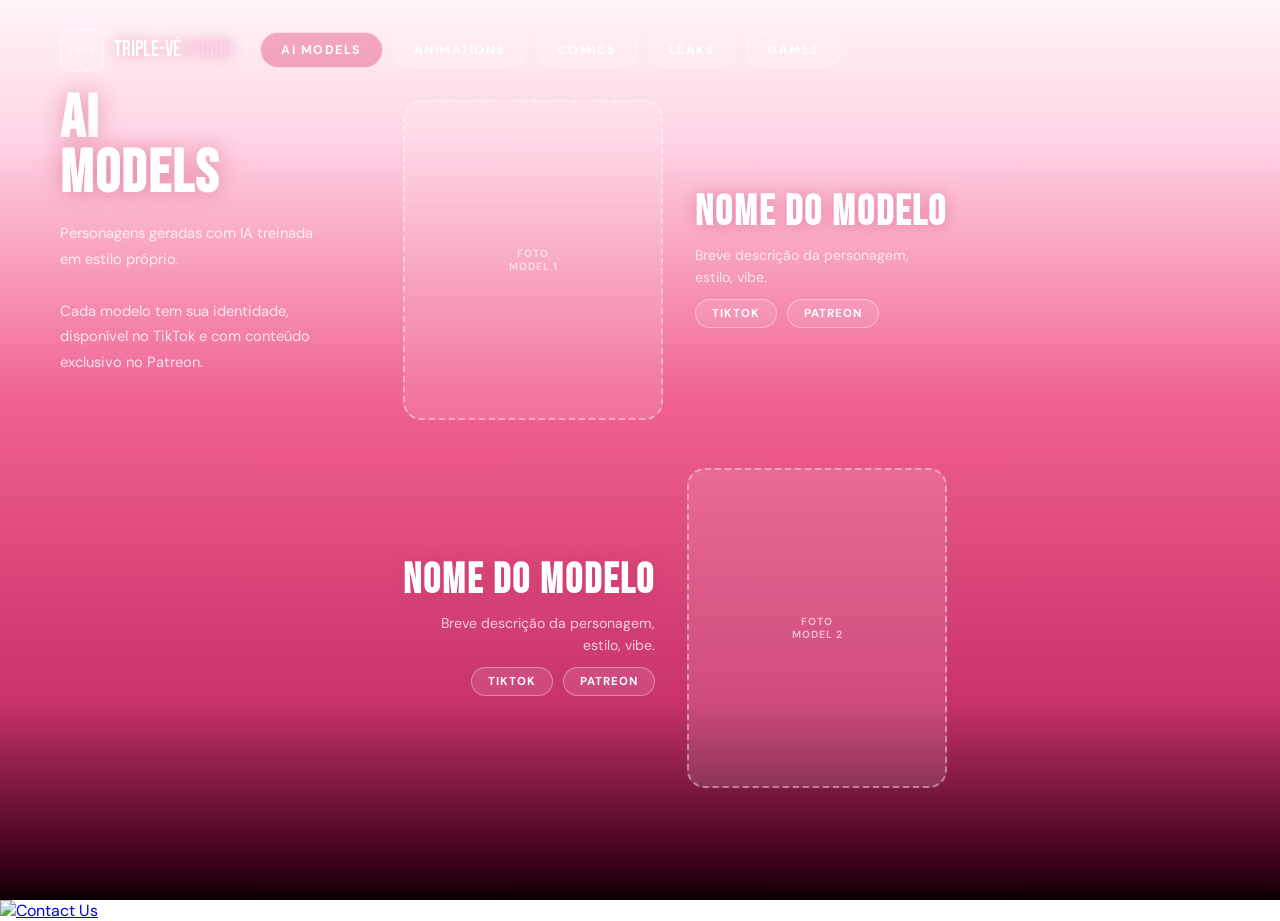
==== commit 1d014f3b: "Update ai-models.html" ====
--- a/ai-models.html
+++ b/ai-models.html
@@ -68,8 +68,8 @@
     </div>
 </div>
 
-<a href="contact.html" class="contact-fixed-placeholder">
-    <span class="icon">💌</span>CONTACT<br>US
+<a href="contact.html">
+    <img src="contact_girls.png" class="contact-fixed" alt="Contact Us">
 </a>
 
 </body>
